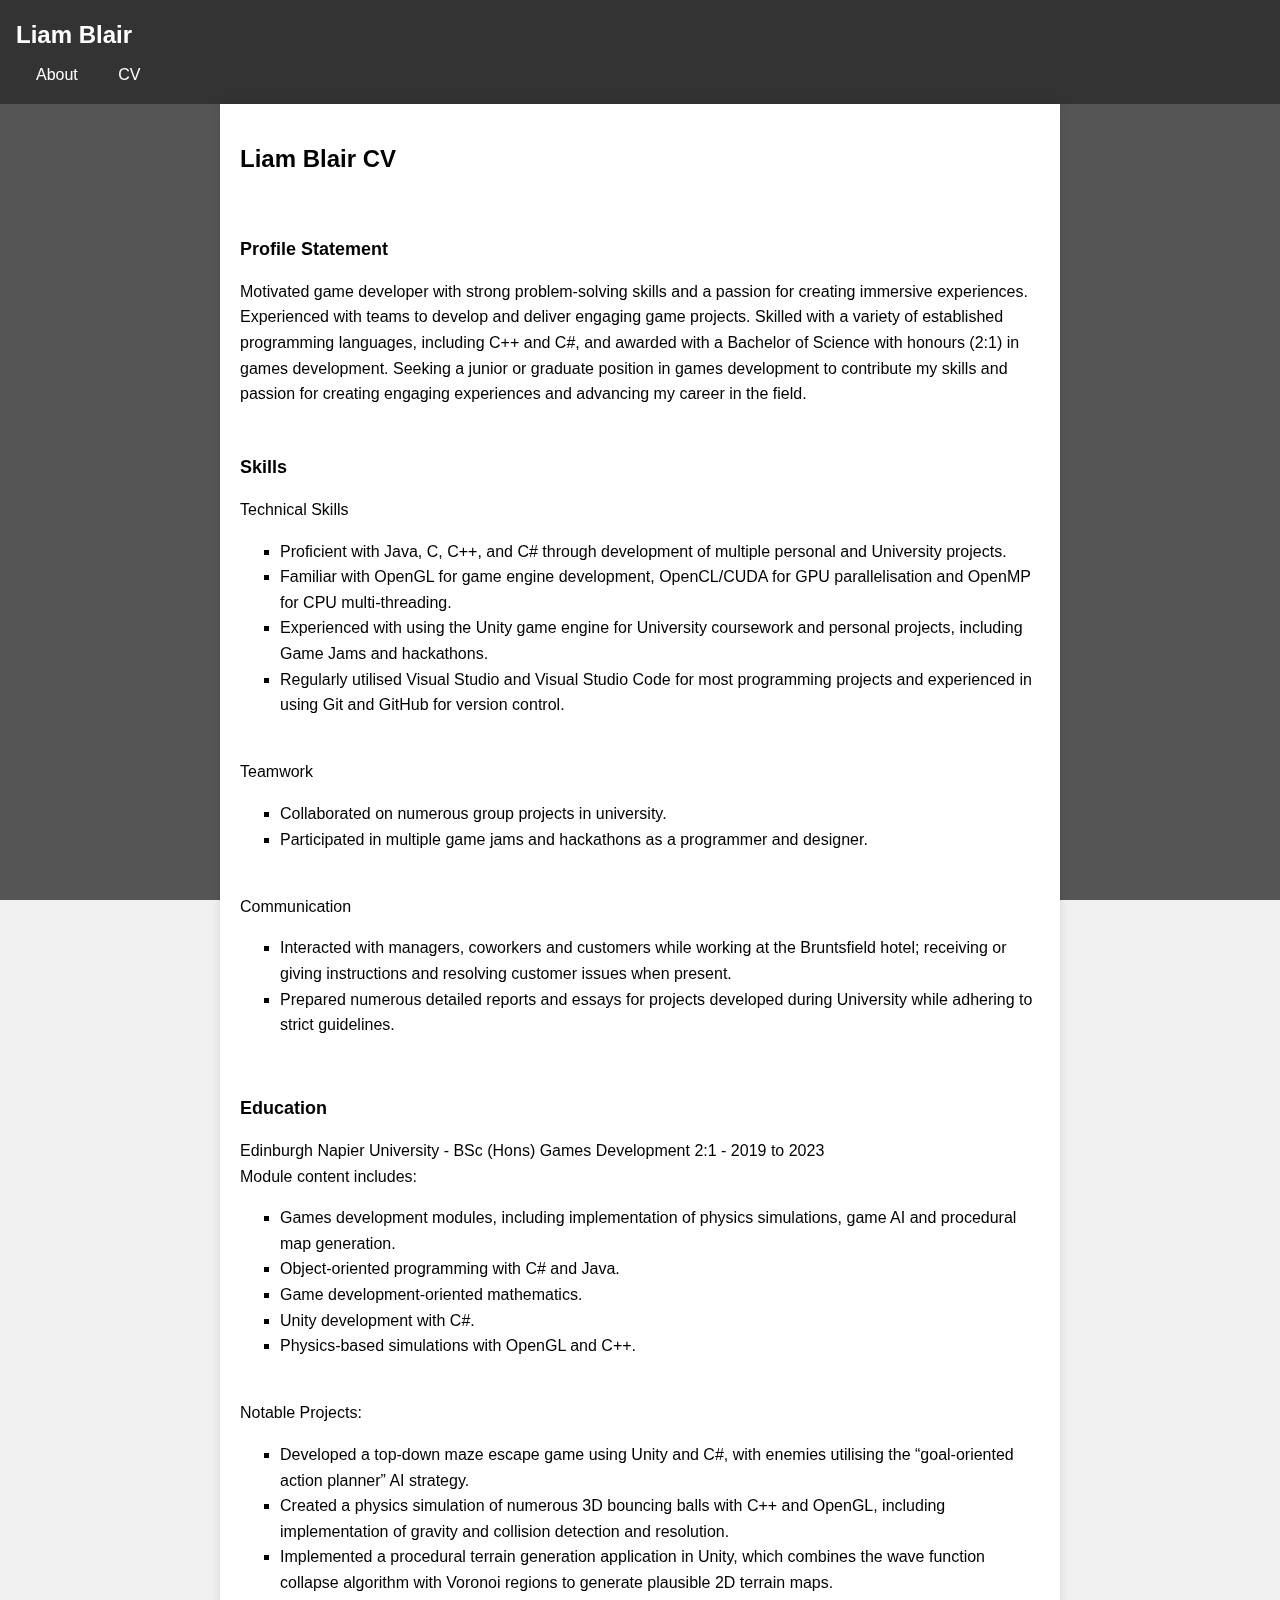
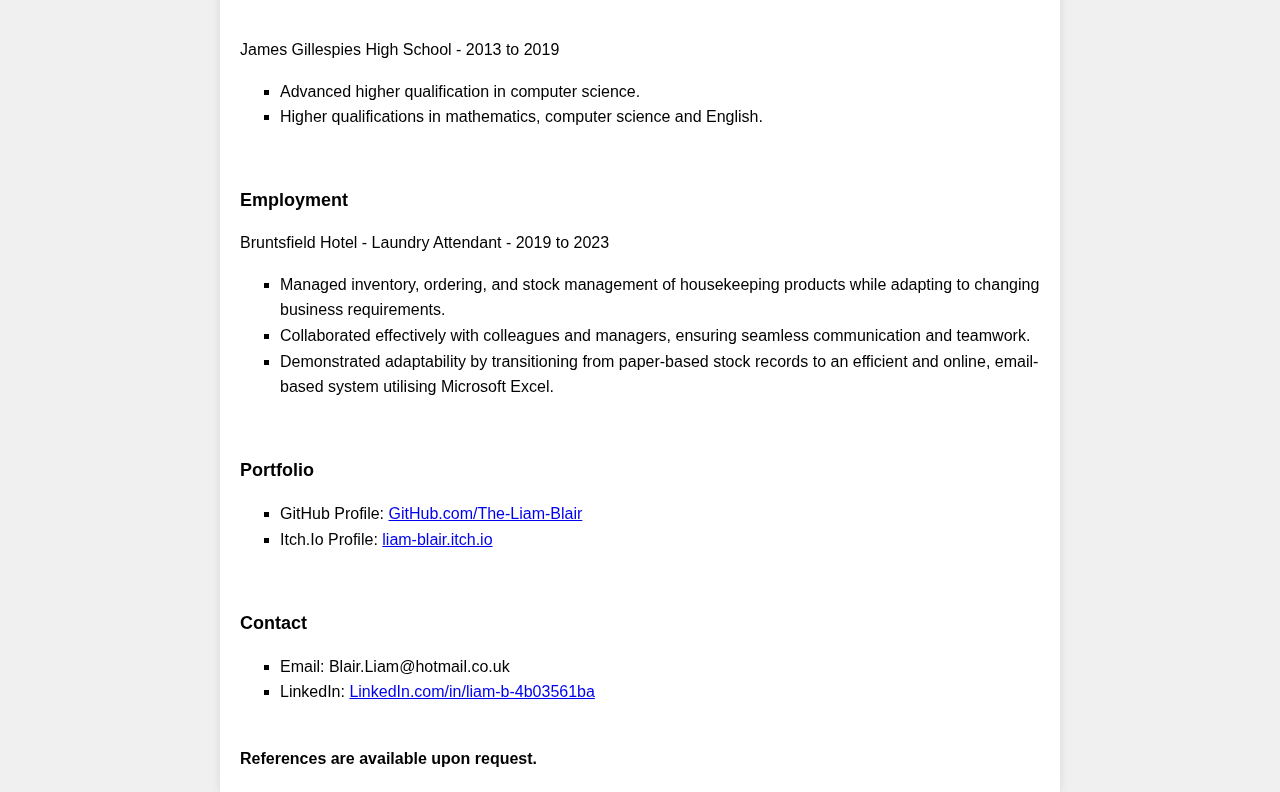
==== cv.html @ c3f063cf "Added about me/main page, updated styling to be more consistent and easier to read." ====
<!DOCTYPE html>
<html lang="en">

<head>
    <meta charset="UTF-8">
    <meta name="viewport" content="width=device-width, initial-scale=1.0">
    <link rel="stylesheet" href="styles.css">
    <title>Your Portfolio</title>
  </head>

<body>
    <header>
        <h1>Liam Blair</h1>
        <nav>
          <a href="index.html">About</a>
          <a href="cv.html">CV</a>
        </nav>
      </header>

      <div class="background"></div>
      <div class="cv-container">
        <section class="body-padding">
            <h1><b>Liam Blair CV</b></h1>
            <br>
            <h2><b>Profile Statement</b></h2>
            <p>Motivated game developer with strong problem-solving skills and a passion for creating immersive experiences. Experienced with teams to develop and deliver engaging game projects. Skilled with a variety of established programming languages, including C++ and C#, and awarded with a Bachelor of Science with honours (2:1) in games development. Seeking a junior or graduate position in games development to contribute my skills and passion for creating engaging experiences and advancing my career in the field. </p>
            <br>

            <h2><b>Skills</b></h2>
            <p></p> Technical Skills
            <ul class="dash-bullets">
                <li>Proficient with Java, C, C++, and C# through development of multiple personal and University projects. </li>
                <li>Familiar with OpenGL for game engine development, OpenCL/CUDA for GPU parallelisation and OpenMP for CPU multi-threading. </li>
                <li>Experienced with using the Unity game engine for University coursework and personal projects, including Game Jams and hackathons. </li>
                <li>Regularly utilised Visual Studio and Visual Studio Code for most programming projects and experienced in using Git and GitHub for version control. </li>
            </ul>
            <br>
            Teamwork
            <ul class="dash-bullets">
                <li>Collaborated on numerous group projects in university. </li>
                <li>Participated in multiple game jams and hackathons as a programmer and designer. </li>
            </ul>
            <br>
            Communication
            <ul class="dash-bullets">
                <li>Interacted with managers, coworkers and customers while working at the Bruntsfield hotel; receiving or giving instructions and resolving customer issues when present. </li>
                <li>Prepared numerous detailed reports and essays for projects developed during University while adhering to strict guidelines. </li>
            </ul>
            
            <br>
            <h2><b>Education</b></h2>
            <p></p> Edinburgh Napier University - BSc (Hons) Games Development 2:1 - 2019 to 2023
            <br>Module content includes:
            <ul class="dash-bullets">
                <li>Games development modules, including implementation of physics simulations, game AI and procedural map generation. </li>
                <li>Object-oriented programming with C# and Java. </li>
                <li>Game development-oriented mathematics. </li>
                <li>Unity development with C#. </li>
                <li>Physics-based simulations with OpenGL and C++. </li>
            </ul>
            <br>
            Notable Projects:
            <ul class="dash-bullets">
                <p></p>
                <li>Developed a top-down maze escape game using Unity and C#, with enemies utilising the “goal-oriented action planner” AI strategy. </li>
                <li>Created a physics simulation of numerous 3D bouncing balls with C++ and OpenGL, including implementation of gravity and collision detection and resolution. </li>
                <li>Implemented a procedural terrain generation application in Unity, which combines the wave function collapse algorithm with Voronoi regions to generate plausible 2D terrain maps. </li>
            </ul>
            <br>
            James Gillespies High School - 2013 to 2019
            <ul class="dash-bullets">
                <li>Advanced higher qualification in computer science.</li>
                <li>Higher qualifications in mathematics, computer science and English.</li>
            </ul>

            <br>
            <h2><b>Employment</b></h2>
            <p></p> Bruntsfield Hotel - Laundry Attendant - 2019 to 2023
            <ul class="dash-bullets">
                <li>Managed inventory, ordering, and stock management of housekeeping products while adapting to changing business requirements. </li>
                <li>Collaborated effectively with colleagues and managers, ensuring seamless communication and teamwork. </li>
                <li>Demonstrated adaptability by transitioning from paper-based stock records to an efficient and online, email-based system utilising Microsoft Excel. </li>
            </ul>

            <br>
            <h2><b>Portfolio</b></h2>
            <p></p>
            <ul class="dash-bullets">
                <li>GitHub Profile: <a href="https://GitHub.com/The-Liam-Blair">GitHub.com/The-Liam-Blair </a></li>
                <li>Itch.Io Profile: <a href="https://liam-blair.itch.io">liam-blair.itch.io </a></li>
            </ul>

            <br>
            <h2><b>Contact</b></h2>
            <ul class="dash-bullets">
                <li>Email: Blair.Liam@hotmail.co.uk</li>
                <li>LinkedIn: <a href="https://www.linkedin.com/in/liam-b-4b03561ba/">LinkedIn.com/in/liam-b-4b03561ba</a></li>
            </ul>

             <br>
            <b>References are available upon request.</b>
        </section>
      </div>
    </body>
</html>
---- styles.css ----
/* styles.css */

body {
    font-family: Arial, sans-serif;
    line-height: 1.6;
    margin: 0;
    padding: 0;
    background-color: #f0f0f0;
  }
  
  header {
    background-color: #333;
    color: #fff;
    padding: 1rem;
  }
  
  header h1 {
    margin: 0;
  }

  body h1 {
    font-size: 24px;
  }

  body h2 {
    font-size: 18px;
  }

  p {
    margin: 6px 0;
  }
  
  header nav {
    margin-top: 0.5rem;
  }
  
  header nav a {
    color: #fff;
    text-decoration: none;
    margin-right: 1rem;
  }
  
  header nav a:hover {
    text-decoration: underline;
  }

  nav a {
    margin: 0 20px;
  }

  .cv-container {
    background-color: #ffffff;
    padding: 20px;
    margin-top: 20px;
    margin: 0 auto;
    max-width: 800px;
    box-shadow: 0 0 10px rgba(0, 0, 0, 0.1);
  }

  .about-container {
    padding: 20px;
  }

  .dash-bullets {
    list-style-type: square;
  }

  .background {
    position: fixed;
    top: 0;
    left: 0;
    width: 100%;
    height: 100%;
    background-color:#555;
    z-index: -1;
  }

  /* work in progress stuff
  #contents {
    margin: 0 50px;
  }

  #University, #Personal {
    margin: 0 50px;
  }
  
  .portfolio-list {
    list-style: none;
    padding: 0;
    margin: 0 50px
  }
  
  .portfolio-list li {
    display: flex;
    align-items: center;
    margin-bottom: 5rem;
  }
  
  .portfolio-list li img {
    max-width: 350px;
    margin-right: 1rem;
    margin-left: 1rem;
  }
  */
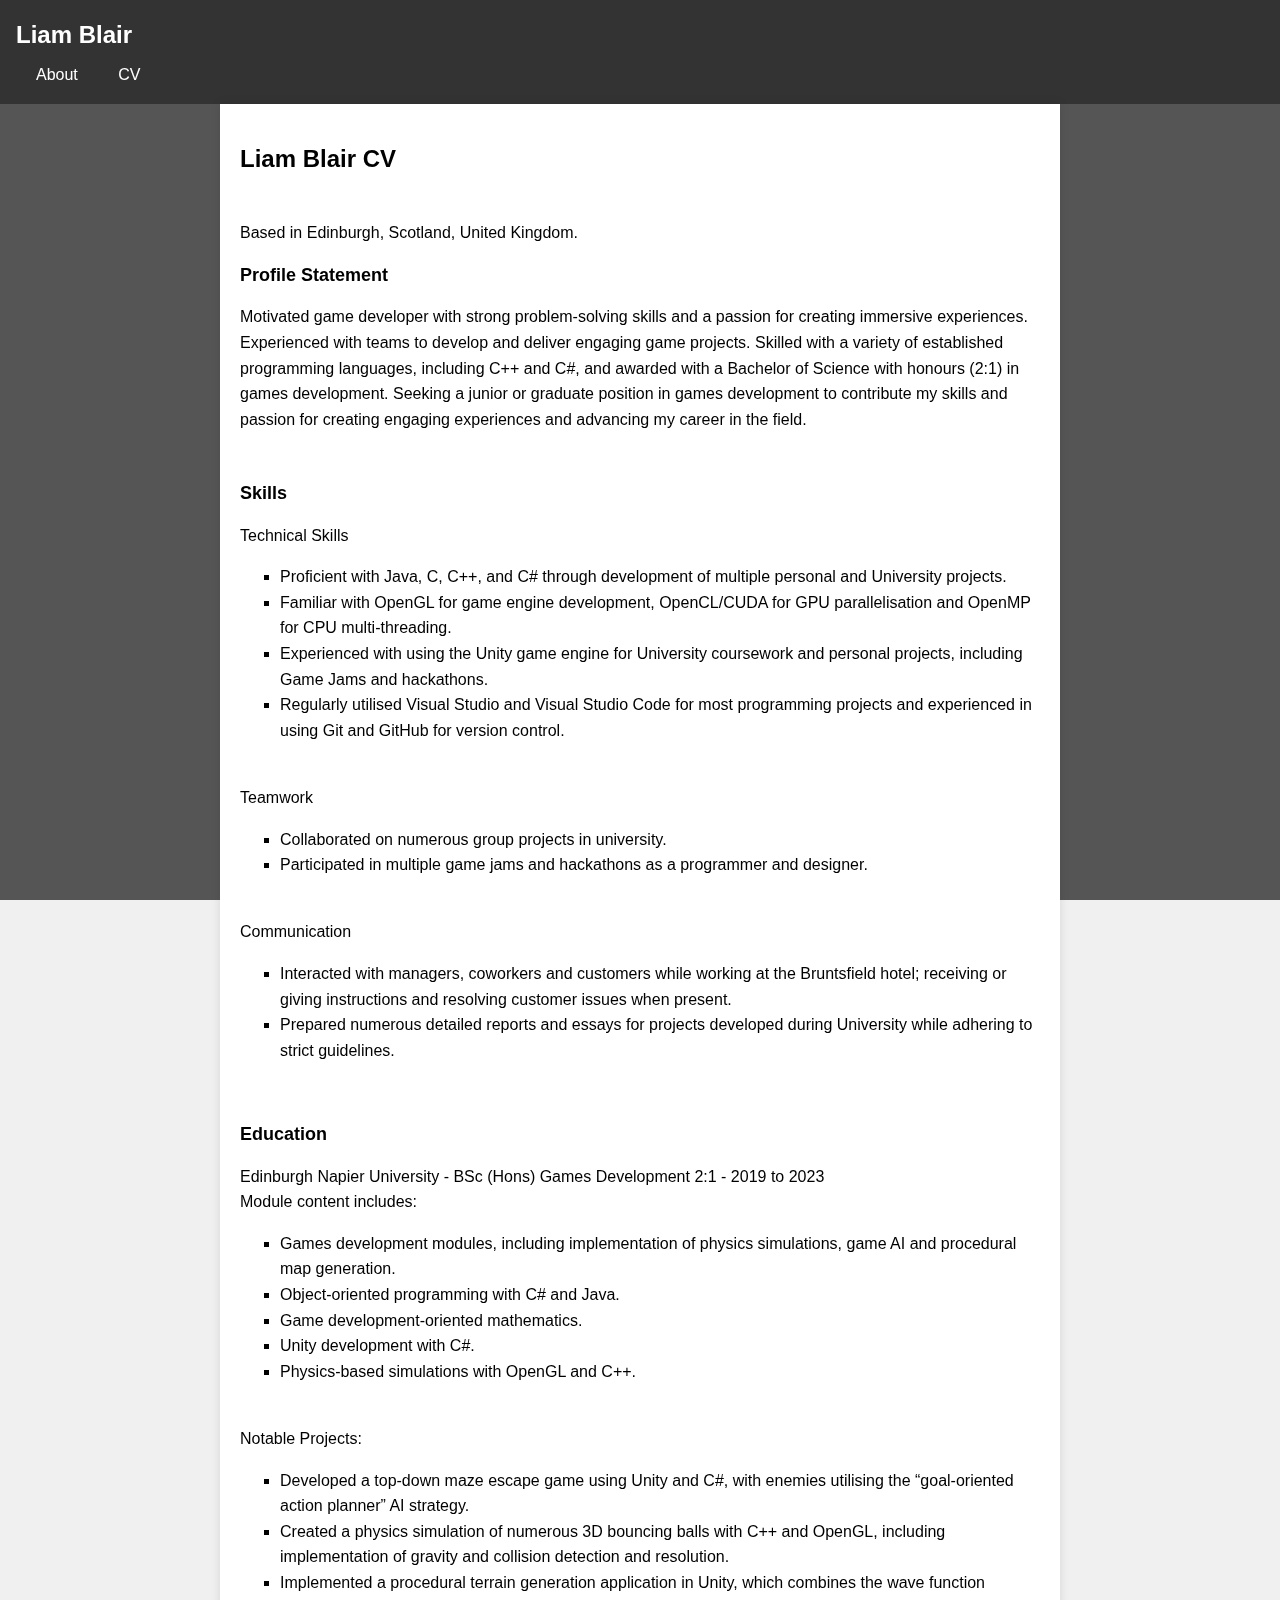
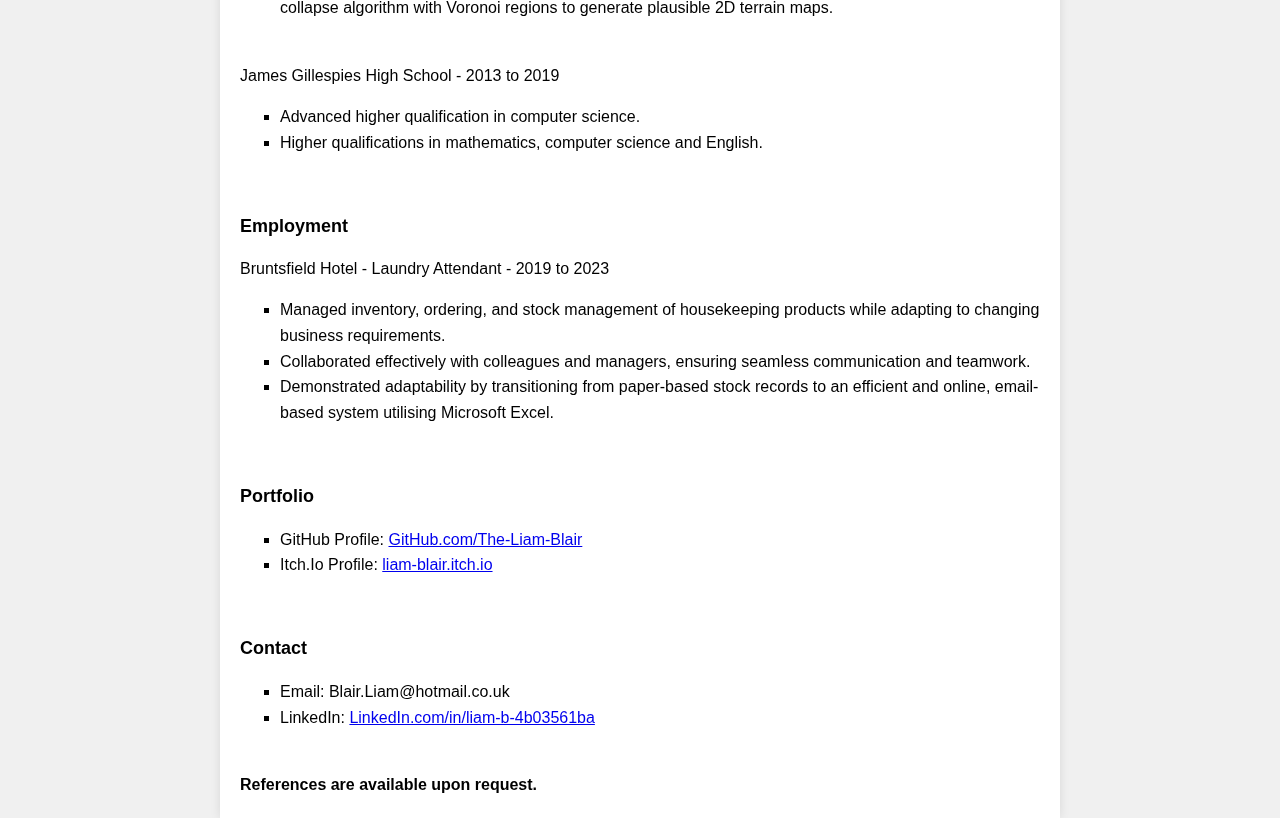
==== commit 352976f8: "Added missing location information" ====
--- a/cv.html
+++ b/cv.html
@@ -21,6 +21,8 @@
       <div class="cv-container">
         <section class="body-padding">
             <h1><b>Liam Blair CV</b></h1>
+            <br>
+            Based in Edinburgh, Scotland, United Kingdom.
             <br>
             <h2><b>Profile Statement</b></h2>
             <p>Motivated game developer with strong problem-solving skills and a passion for creating immersive experiences. Experienced with teams to develop and deliver engaging game projects. Skilled with a variety of established programming languages, including C++ and C#, and awarded with a Bachelor of Science with honours (2:1) in games development. Seeking a junior or graduate position in games development to contribute my skills and passion for creating engaging experiences and advancing my career in the field. </p>
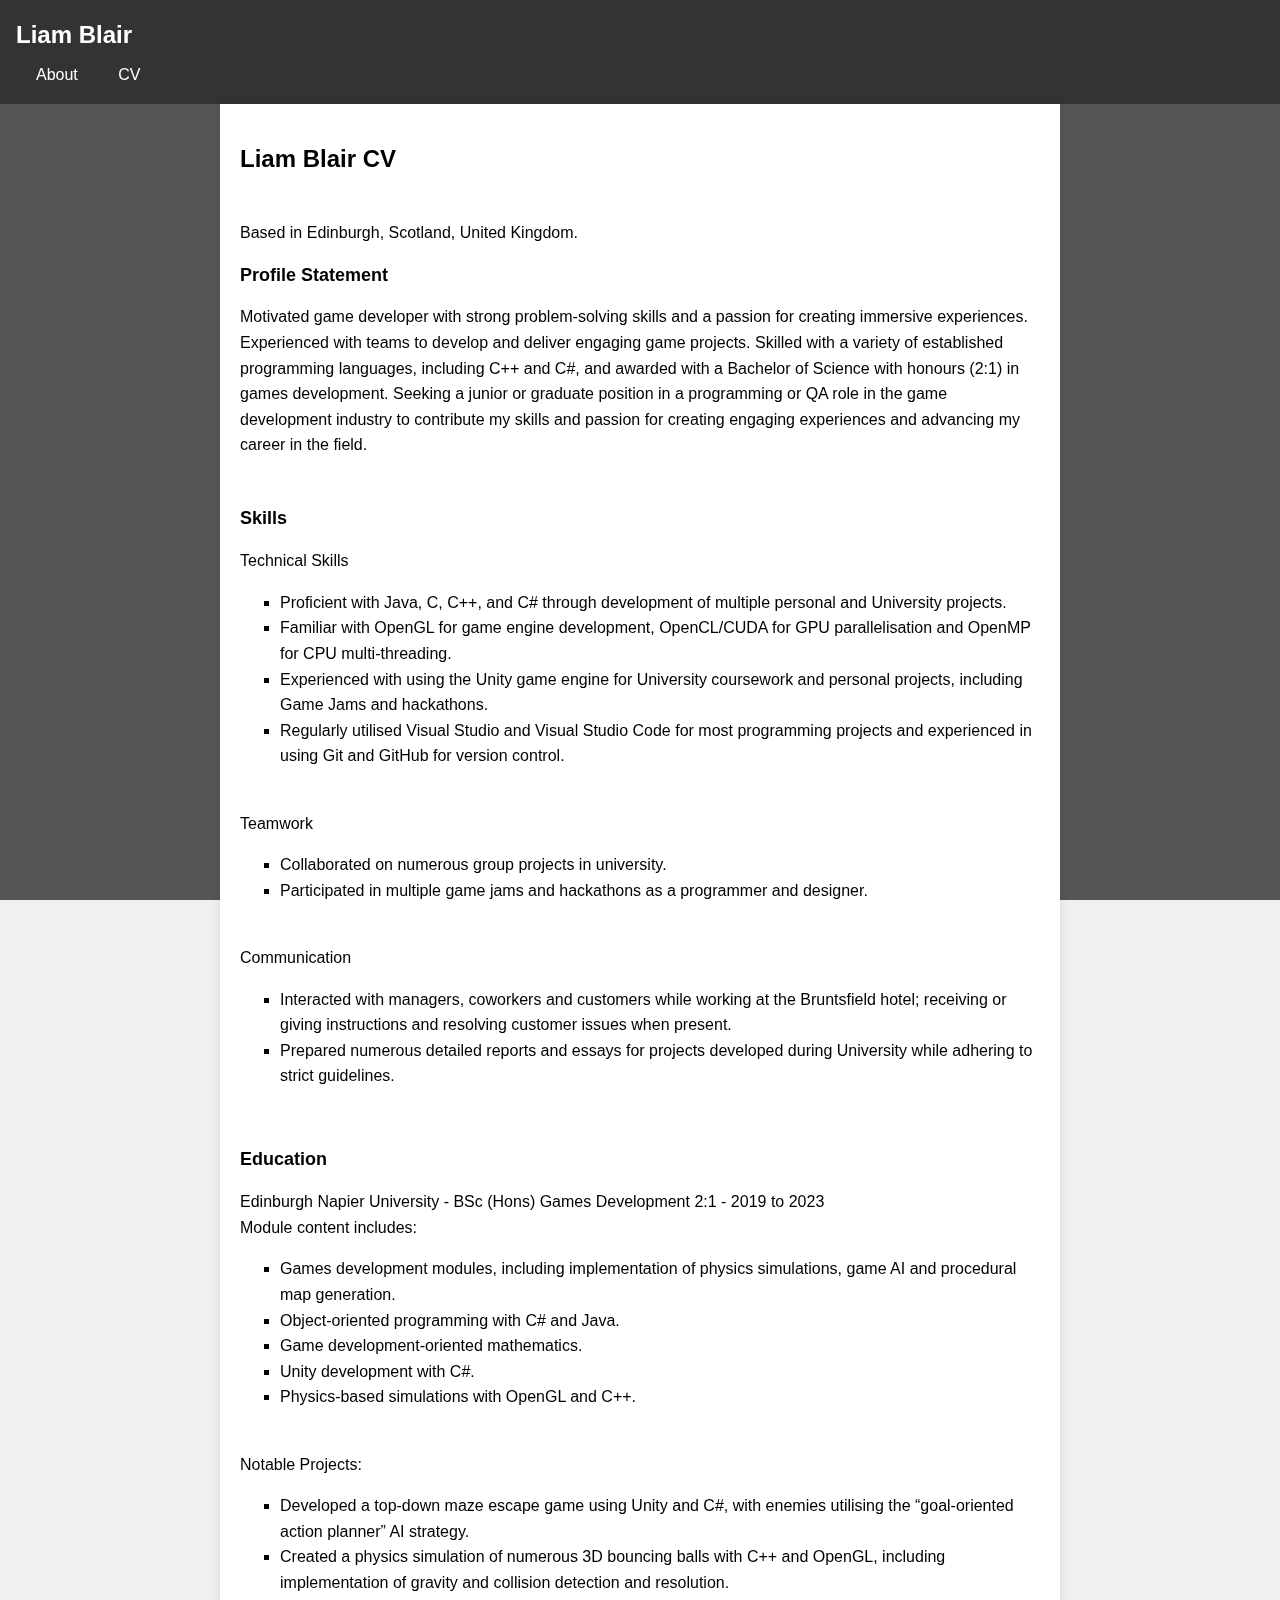
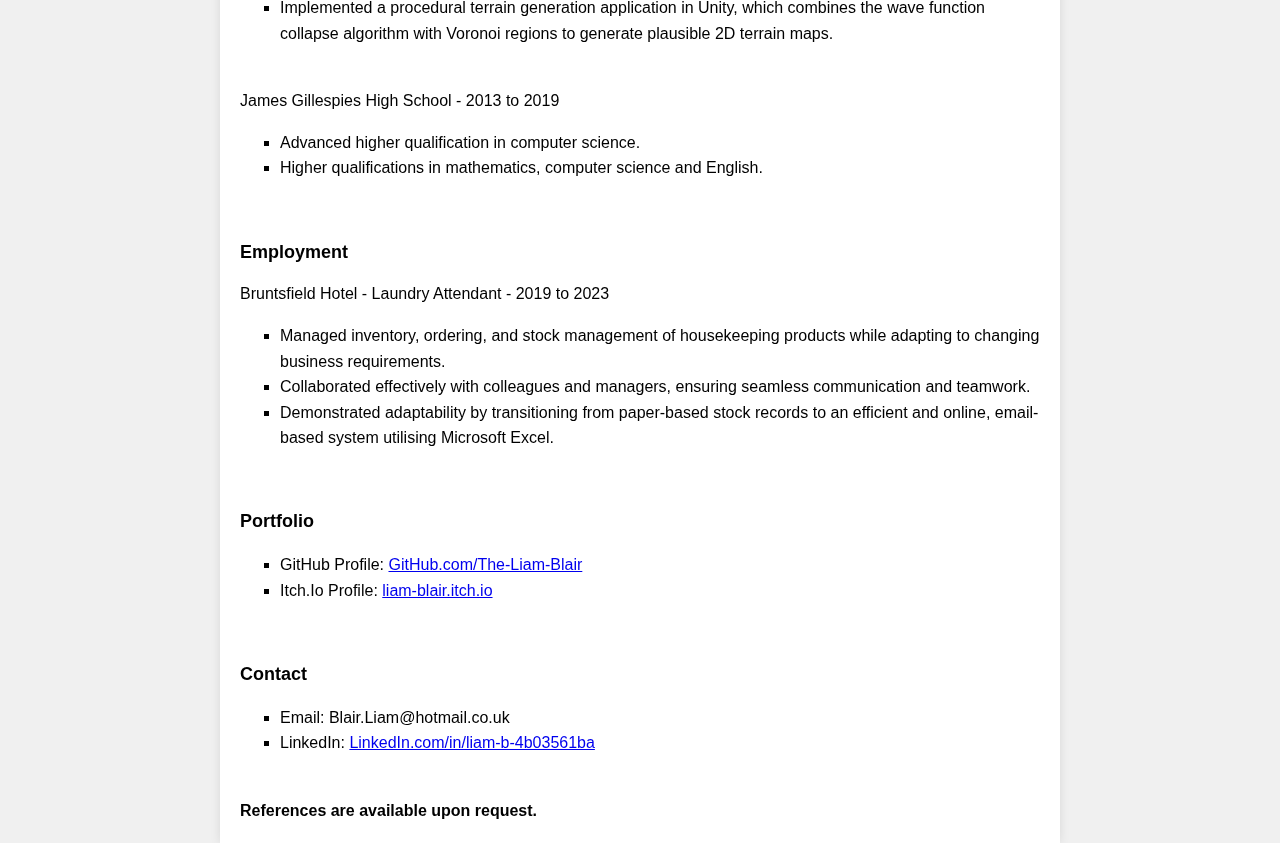
==== commit 34656a0f: "Added additional clarification for the profiel statement" ====
--- a/cv.html
+++ b/cv.html
@@ -25,7 +25,7 @@
             Based in Edinburgh, Scotland, United Kingdom.
             <br>
             <h2><b>Profile Statement</b></h2>
-            <p>Motivated game developer with strong problem-solving skills and a passion for creating immersive experiences. Experienced with teams to develop and deliver engaging game projects. Skilled with a variety of established programming languages, including C++ and C#, and awarded with a Bachelor of Science with honours (2:1) in games development. Seeking a junior or graduate position in games development to contribute my skills and passion for creating engaging experiences and advancing my career in the field. </p>
+            <p>Motivated game developer with strong problem-solving skills and a passion for creating immersive experiences. Experienced with teams to develop and deliver engaging game projects. Skilled with a variety of established programming languages, including C++ and C#, and awarded with a Bachelor of Science with honours (2:1) in games development. Seeking a junior or graduate position in a programming or QA role in the game development industry to contribute my skills and passion for creating engaging experiences and advancing my career in the field. </p>
             <br>
 
             <h2><b>Skills</b></h2>
